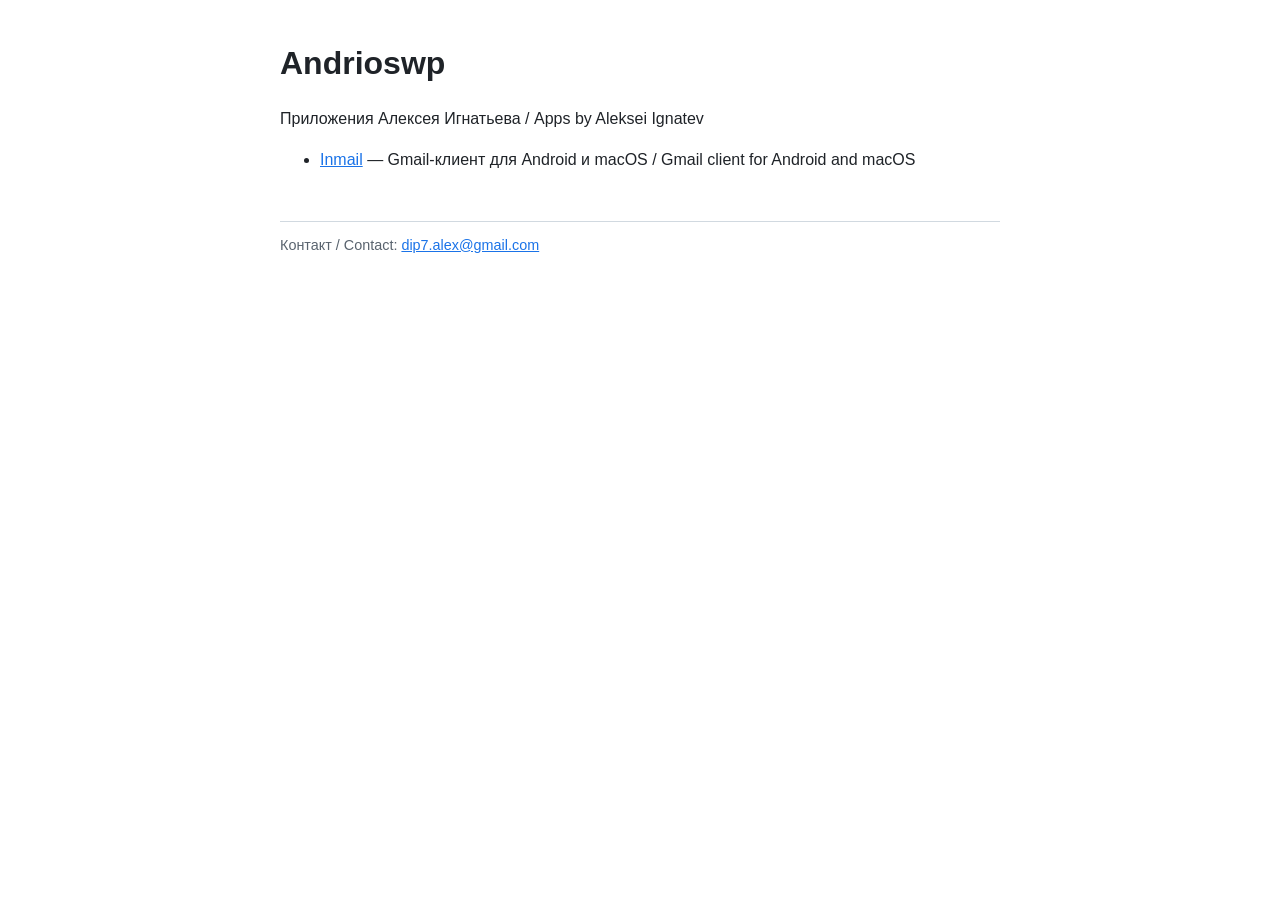
==== index.html @ 711ea87f "Add index.html (Inmail site)" ====
<!DOCTYPE html>
<html lang="ru">
<head>
<meta charset="utf-8">
<meta name="viewport" content="width=device-width, initial-scale=1">
<title>Andrioswp</title>
<link rel="stylesheet" href="/inmail/style.css">
</head>
<body>
<main>
<h1>Andrioswp</h1>
<p>Приложения Алексея Игнатьева / Apps by Aleksei Ignatev</p>
<ul>
<li><a href="/inmail/">Inmail</a> — Gmail-клиент для Android и macOS / Gmail client for Android and macOS</li>
</ul>
<footer>Контакт / Contact: <a href="mailto:dip7.alex@gmail.com">dip7.alex@gmail.com</a></footer>
</main>
</body>
</html>
---- inmail/style.css ----
:root{--fg:#1f2328;--muted:#59636e;--accent:#1a73e8;--bg:#fff;--line:#d1d9e0}
@media (prefers-color-scheme:dark){:root{--fg:#e6edf3;--muted:#9198a1;--accent:#58a6ff;--bg:#0d1117;--line:#3d444d}}
*{box-sizing:border-box}
body{margin:0;background:var(--bg);color:var(--fg);font:16px/1.6 -apple-system,BlinkMacSystemFont,"Segoe UI",Roboto,Helvetica,Arial,sans-serif}
main{max-width:760px;margin:0 auto;padding:32px 20px 48px}
header nav{display:flex;gap:16px;flex-wrap:wrap;border-bottom:1px solid var(--line);padding-bottom:12px;margin-bottom:24px}
a{color:var(--accent)}
h1{font-size:2rem;margin:.2em 0}
h2{margin-top:2em;border-bottom:1px solid var(--line);padding-bottom:.2em}
.muted{color:var(--muted)}
.lang{margin-top:2.5em}
footer{margin-top:48px;border-top:1px solid var(--line);padding-top:12px;font-size:.9rem;color:var(--muted)}
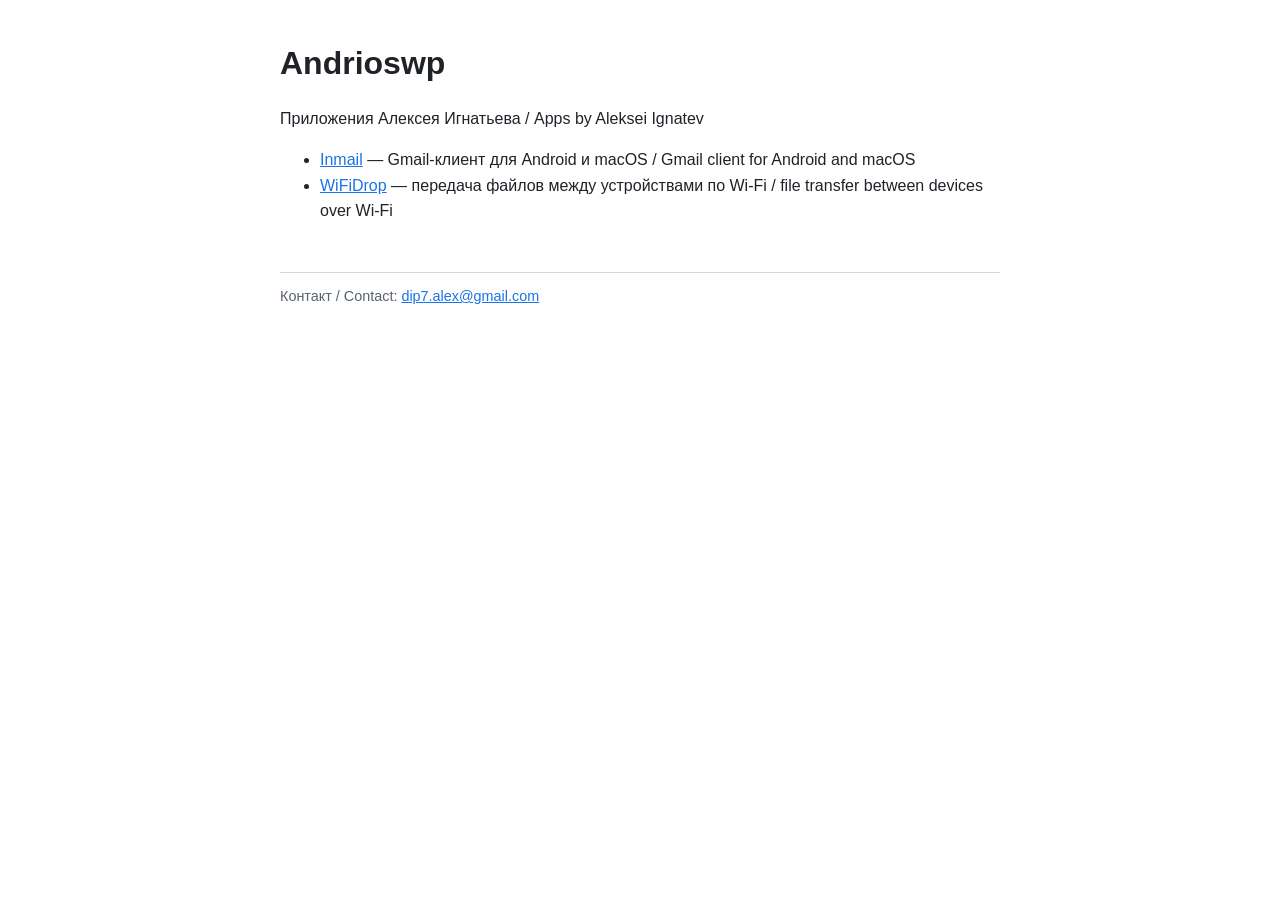
==== commit d89986b0: "Update index.html (WiFiDrop)" ====
--- a/index.html
+++ b/index.html
@@ -12,6 +12,7 @@
 <p>Приложения Алексея Игнатьева / Apps by Aleksei Ignatev</p>
 <ul>
 <li><a href="/inmail/">Inmail</a> — Gmail-клиент для Android и macOS / Gmail client for Android and macOS</li>
+<li><a href="/wifidrop/">WiFiDrop</a> — передача файлов между устройствами по Wi‑Fi / file transfer between devices over Wi‑Fi</li>
 </ul>
 <footer>Контакт / Contact: <a href="mailto:dip7.alex@gmail.com">dip7.alex@gmail.com</a></footer>
 </main>
